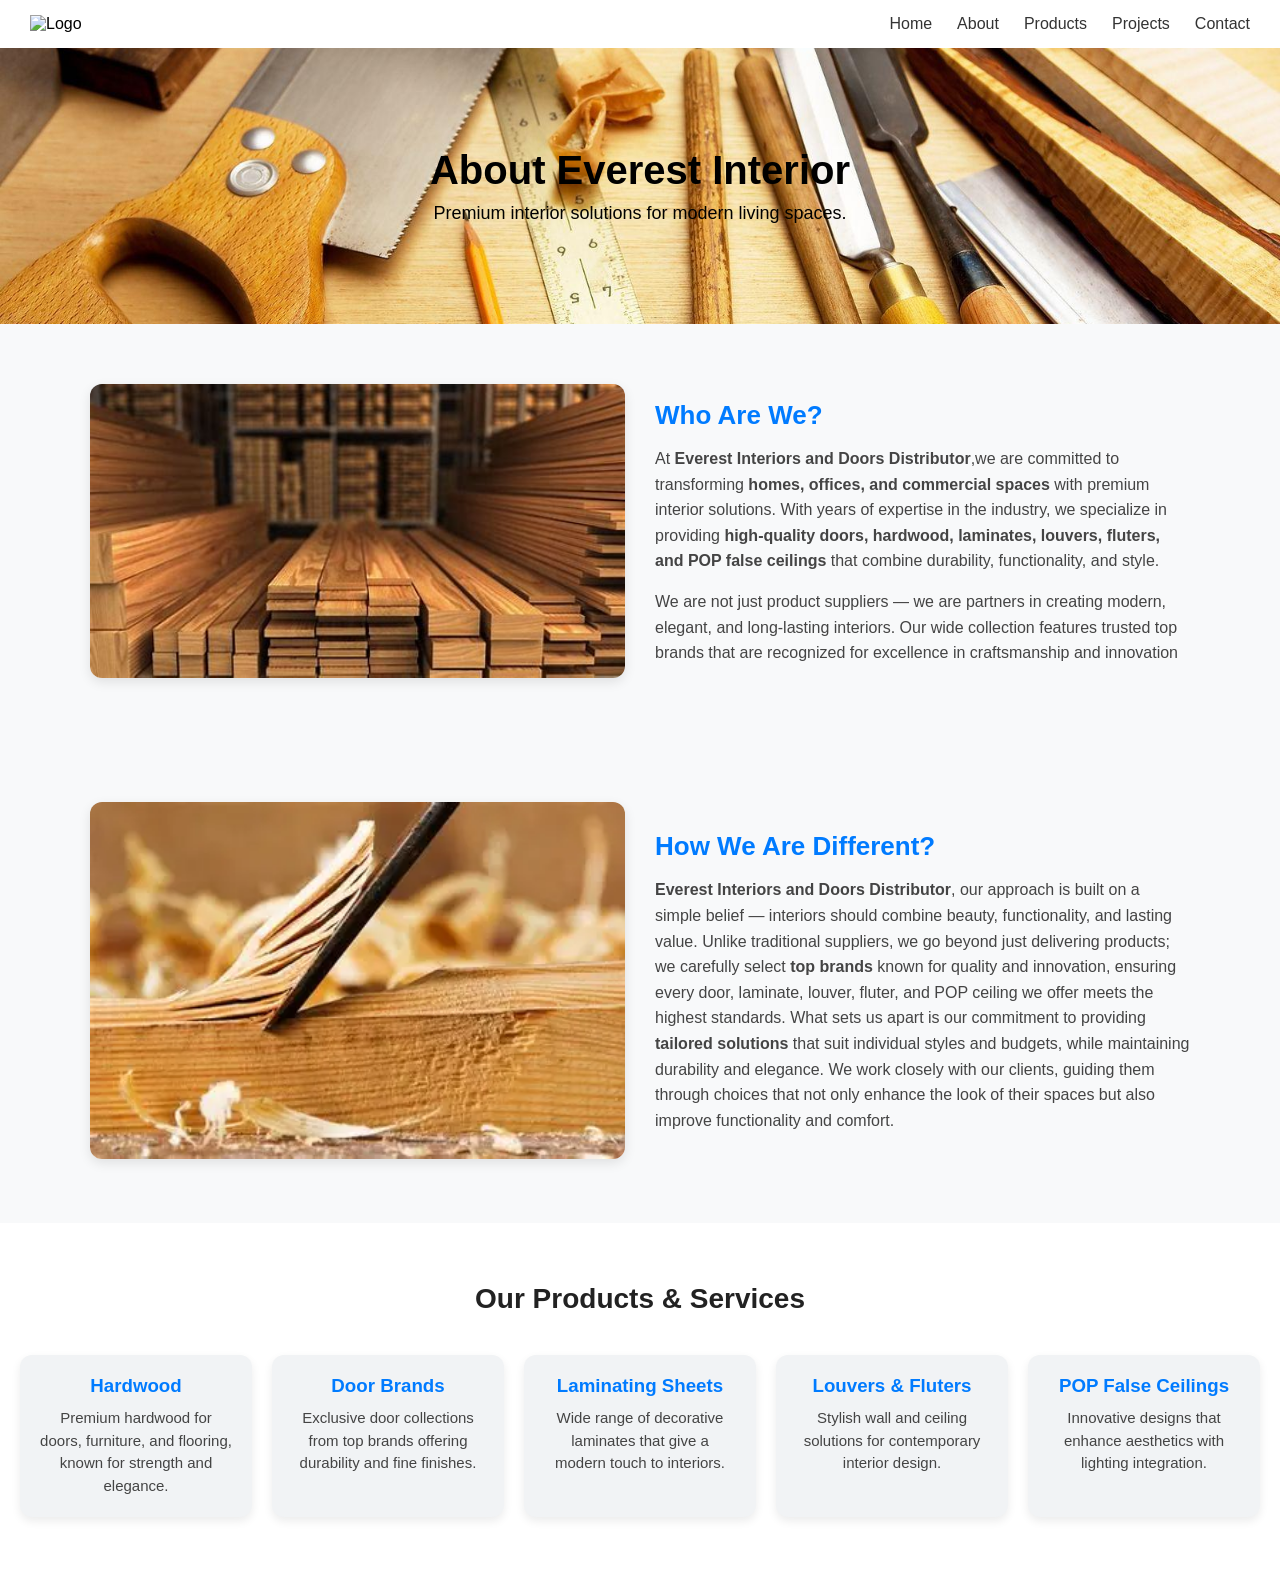
==== about.html @ 9f43f261 "First commit" ====
<!DOCTYPE html>
<html lang="en">
<head>
  <meta charset="UTF-8">
  <meta name="viewport" content="width=device-width, initial-scale=1.0">
  <title>Website Header</title>
  <link rel="stylesheet" href="style.css">
</head>
<body>

  <!-- Header Section -->
  <header>
    <nav class="navbar">
      <div class="logo">
        <img src="logo.png" alt="Logo">
      </div>

      <ul class="menu">
        <li><a href="index.html">Home</a></li>
        <li><a href="about.html">About</a></li>
        <li><a href="#">Products</a></li>
        <li><a href="#">Projects</a></li>
        <li><a href="#">Contact</a></li>
      </ul>
    </nav>
  </header>

    <section class="about-banner">
    <h1>About Everest Interior</h1>
    <p>Premium interior solutions for modern living spaces.</p>
  </section>

  <!-- Section 1: Image Left + Text Right -->
  <section class="zigzag">
    <div class="zigzag-container">
      <div class="zigzag-image">
        <img src="images/about1.jpeg" alt="Hardwood Products">
      </div>
      <div class="zigzag-text">
        <h2>Who Are We?</h2>
        <p>
          At <strong>Everest Interiors and Doors Distributor</strong>,we are committed to transforming<b> homes, offices, and commercial spaces</b>
           with premium interior solutions. With years of expertise in the industry, we specialize in providing <b>high-quality doors,
           hardwood, laminates, louvers, fluters, and POP false ceilings</b> that combine durability, functionality, and style.
    
           <span style="display:block; margin-top:15px;">We are not just product suppliers — we are partners in creating modern, elegant, and long-lasting interiors.
           Our wide collection features trusted top brands that are recognized for excellence in craftsmanship and innovation</span>

        </p>
      </div>
    </div>
  </section>

  <!-- Section 2: Text Left + Image Right -->
  <section class="zigzag">
    <div class="zigzag-container reverse">
      <div class="zigzag-text">
        <h2>How We Are Different?</h2>
        <p>
          <b>Everest Interiors and Doors Distributor</b>, our approach is built on a simple belief — interiors should combine beauty, functionality,
           and lasting value. Unlike traditional suppliers, we go beyond just delivering products; we carefully select<b> top brands </b>known for 
           quality and innovation, ensuring every door, laminate, louver, fluter, and POP ceiling we offer meets the highest standards. 
           What sets us apart is our commitment to providing <b>tailored solutions</b> that suit individual styles and budgets,
            while maintaining durability and elegance. We work closely with our clients, guiding them through choices that not only
             enhance the look of their spaces but also improve functionality and comfort.
        </p>
      </div>
      <div class="zigzag-image">
        <img src="images/about2.webp" alt="Interior Design">
      </div>
    </div>
  </section>
  <!-- Services Showcase -->
  <section class="services">
    <h2>Our Products & Services</h2>
    <div class="service-grid">
      <div class="service-box">
        <h3>Hardwood</h3>
        <p>Premium hardwood for doors, furniture, and flooring, known for strength and elegance.</p>
      </div>
      <div class="service-box">
        <h3>Door Brands</h3>
        <p>Exclusive door collections from top brands offering durability and fine finishes.</p>
      </div>
      <div class="service-box">
        <h3>Laminating Sheets</h3>
        <p>Wide range of decorative laminates that give a modern touch to interiors.</p>
      </div>
      <div class="service-box">
        <h3>Louvers & Fluters</h3>
        <p>Stylish wall and ceiling solutions for contemporary interior design.</p>
      </div>
      <div class="service-box">
        <h3>POP False Ceilings</h3>
        <p>Innovative designs that enhance aesthetics with lighting integration.</p>
      </div>
    </div>
  </section>

</body>
</html>
---- style.css ----
/* Reset default browser styles */
* {
  margin: 0;
  padding: 0;
  box-sizing: border-box;
}

/* Header Styling */
header {
  background-color: #ffffff;
  box-shadow: 0 2px 5px rgba(0,0,0,0.1);
  padding: 15px 30px;
}

/* Navigation Bar */
.navbar {
  display: flex;
  justify-content: space-between;  /* logo left, menu right */
  align-items: center;
}

/* Logo Styling */
.logo img {
  height: 45px;   /* adjust logo size */
  width: auto;
}

/* Menu Styling */
.menu {
  list-style: none;
  display: flex;
  gap: 25px;
}

.menu li a {
  text-decoration: none;
  font-size: 16px;
  color: #333;
  font-weight: 500;
  transition: color 0.3s ease;
}

.menu li a:hover {
  color: #007bff;
}
/* Reset */
* {
  margin: 0;
  padding: 0;
  box-sizing: border-box;
}

/* Banner Section */
.banner {
  height: 100vh;  /* full screen height */
  background: url("images/banner.jpg") no-repeat center center/cover;
  display: flex;
  justify-content: center;
  align-items: center;
  text-align: center;
  color: white;
  position: relative;
}

/* Overlay (optional for dark effect) */
.banner::before {
  content: "";
  position: absolute;
  top: 0; left: 0;
  width: 100%; height: 100%;
  background: rgba(0,0,0,0.4); /* dark layer */
  z-index: 1;
}

/* Text in Banner */
.banner-text {
  position: relative;
  z-index: 2;
}

.banner-text h1 {
  font-size: 3rem;
  font-weight: bold;
  margin-bottom: 15px;
}

.banner-text p {
  font-size: 1.3rem;
  font-weight: bold;
}
/* Button Style */
.btn {
  display: inline-block;
  padding: 12px 28px;
  background: #0a0a0a;
  color: white;
  text-decoration: none;
  font-size: 16px;
  font-weight: bold;
  border-radius: 6px;
  transition: background 0.3s ease;
}

.btn:hover {
  background: #0056b3;
}

/* Centering Example */
.button-container {
  text-align: center;
  margin-top: 50px;
}
/* Section Styling */
.brands-section {
  text-align: center;
  padding: 50px 20px;
}

.brands-section h2 {
  font-size: 22px;
  font-weight: bold;
  margin-bottom: 40px;
}

/* Grid Styling */
.brands-grid {
  display: grid;
  grid-template-columns: repeat(auto-fit, minmax(180px, 1fr));
  gap: 30px;
  justify-items: center;
}

/* Card Styling */
.brand-card {
  text-align: center;
}

.brand-card img {
  width: 200px;
  height: 200px;
  object-fit: cover;
  border-radius: 12px;
  transition: transform 0.3s ease;
}

.brand-card img:hover {
  transform: scale(1.05);
}

.brand-card p {
  margin-top: 10px;
  font-size: 16px;
  font-weight: 500;
}
.about-section {
  padding: 50px 20px;
  text-align: center;
}

.about-section h2 {
  font-size: 22px;
  font-weight: bold;
  margin-bottom: 30px;
}

/* Container */
.about-container {
  display: flex;
  align-items: stretch;   /* 🔑 makes both sides equal height */
  justify-content: center;
  gap: 0;
}

/* Left Image */
.about-image {
  flex: 1;
}

.about-image img {
  width: 100%;
  height: 100%;   /* 🔑 fills parent height */
  object-fit: cover;  /* ensures image scales properly */
  border-radius: 8px 0 0 8px; /* rounded only left side */
}

/* Right Content */
.about-content {
  flex: 1;
  background: #d1caca;
  padding: 40px;
  display: flex;
  flex-direction: column;
  justify-content: center;  /* center text vertically */
  border-radius: 0 8px 8px 0; /* rounded only right side */
}

.about-content p {
  font-size: 16px;
  line-height: 1.6;
  margin-bottom: 20px;
}

/* Button */
.about-btn {
  display: inline-block;
  padding: 12px 28px;
  background: #0a0a0a;
  color: white;
  text-decoration: none;
  font-size: 16px;
  font-weight: bold;
  border-radius: 6px;
  transition: background 0.3s ease;


}

.about-btn:hover {
  background: #3a3737;
}
/* Section Styling */
.explore-section {
  text-align: center;
  margin: 50px 0;
}

.explore-section h2 {
  font-size: 20px;
  font-weight: bold;
  margin-bottom: 20px;
}

/* Grid Layout */
.explore-grid {
  display: grid;
  grid-template-columns: repeat(3, 1fr);
  gap: 30px;
  justify-items: center;
  padding: 0 20px;
}

/* Each Item */
.explore-item {
  text-align: center;
}

.explore-item img {
  width: 300px;
  height: 300px;
  object-fit: cover;
  border-radius: 8px;
  display: block;
  margin: 0 auto;
}

/* Captions */
.explore-item p {
  margin-top: 10px;
  font-size: 16px;
}

/* See More Block */
.see-more {
  width: 300px;
  height: 300px;
  background: #f5dada;
  display: flex;
  align-items: center;
  justify-content: center;
  text-decoration: none;
  border-radius: 8px;
  transition: background 0.3s;
}

.see-more p {
  font-weight: bold;
  color: #000;
}

.see-more:hover {
  background: #e3bcbc;
}
.testimonial-section {
  text-align: center;
  padding: 50px 20px;
  background: #fff;
}

.testimonial-section h2 {
  font-size: 28px;
  margin-bottom: 30px;
}

.testimonial-container {
  display: flex;
  justify-content: center;
  gap: 30px;         /* space between each testimonial */
  flex-wrap: wrap;   /* makes it mobile-friendly */
}

.testimonial {
  flex: 1 1 30%;     /* each testimonial takes ~30% width */
  max-width: 350px;
  background: #f9f9f9;
  padding: 25px;
  border-radius: 12px;
  box-shadow: 0 4px 8px rgba(0,0,0,0.1);
  text-align: center;
}

.testimonial img {
  width: 90px;
  height: 90px;
  border-radius: 50%; /* makes the image circular */
  object-fit: cover;
  margin-bottom: 15px;
}

.testimonial h3 {
  font-size: 18px;
  margin-bottom: 10px;
  font-weight: bold;
}

.testimonial p {
  font-size: 15px;
  color: #444;
  line-height: 1.5;
}

body {
  font-family: Arial, sans-serif;
  margin: 0;
  padding: 0;
  background: #f8f9fa;
}

.showcase {
  display: grid;
  grid-template-columns: repeat(auto-fit, minmax(200px, 1fr));
  gap: 20px;
  padding: 60px 20px;
  background: #fff;
  text-align: center;
}

.box {
  background: #f1f3f5;
  padding: 30px 20px;
  border-radius: 15px;
  box-shadow: 0 4px 10px rgba(0,0,0,0.1);
  transition: 0.3s;
}

.box:hover {
  transform: translateY(-5px);
}

.box i {
  font-size: 40px;
  color: #007bff;
  margin-bottom: 15px;
}

.count {
  font-size: 32px;
  font-weight: bold;
  color: #333;
}

.label {
  margin-top: 8px;
  font-size: 16px;
  font-weight: 500;
  color: #555;
}
/* ===== Footer ===== */
.site-footer {
  background: #111;
  color: #ddd;
  padding: 50px 20px 20px;
  font-size: 14px;
}
.footer-container {
  display: grid;
  grid-template-columns: repeat(4, 1fr);
  gap: 30px;
  max-width: 1200px;
  margin: auto;
}
.footer-container h3, 
.footer-container h4 {
  color: #fff;
  margin-bottom: 15px;
}
.footer-about p {
  line-height: 1.6;
}
.footer-links ul {
  list-style: none;
  padding: 0;
}
.footer-links ul li {
  margin-bottom: 8px;
}
.footer-links ul li a {
  color: #ddd;
  text-decoration: none;
  transition: color 0.3s;
}
.footer-links ul li a:hover {
  color: #00aaff;
}
.footer-contact p {
  margin-bottom: 8px;
}
.footer-social a img {
  width: 28px;
  margin-right: 10px;
  transition: transform 0.3s;
}
.footer-social a img:hover {
  transform: scale(1.1);
}
.footer-bottom {
  border-top: 1px solid #333;
  text-align: center;
  padding-top: 15px;
  margin-top: 30px;
  font-size: 13px;
  color: #aaa;
}

/* Responsive */
@media (max-width: 768px) {
  .footer-container {
    grid-template-columns: 1fr 1fr;
  }
}
@media (max-width: 480px) {
  .footer-container {
    grid-template-columns: 1fr;
    text-align: center;
  }
  .footer-social {
    margin-top: 10px;
  }
}

/* ===== About Page Styles ===== */
/* ===== About Banner ===== */
.about-banner {
  background: url("images/about.banner.jpg") center/cover no-repeat;
  color: #000000;
  text-align: center;
  padding: 100px 20px;
}
.about-banner h1 {
  font-size: 40px;
  margin-bottom: 10px;
}
.about-banner p {
  font-size: 18px;
}

/* ===== Zigzag Layout ===== */
.zigzag {
  padding: 60px 20px;
}
.zigzag-container {
  display: flex;
  flex-wrap: wrap;
  gap: 30px;
  align-items: center;
  max-width: 1100px;
  margin: auto;
}
.zigzag-container.reverse {
  flex-direction: row-reverse;
}
.zigzag-image {
  flex: 1 1 45%;
}
.zigzag-image img {
  width: 100%;
  border-radius: 12px;
  box-shadow: 0 4px 12px rgba(0,0,0,0.1);
}
.zigzag-text {
  flex: 1 1 45%;
}
.zigzag-text h2 {
  color: #007bff;
  margin-bottom: 15px;
  font-size: 26px;
}
.zigzag-text p {
  color: #444;
  line-height: 1.6;
}


/* Services Section */
.services {
  padding: 60px 20px;
  background: #fff;
  text-align: center;
}

.services h2 {
  font-size: 28px;
  margin-bottom: 40px;
  color: #222;
}

.service-grid {
  display: grid;
  grid-template-columns: repeat(auto-fit, minmax(220px, 1fr));
  gap: 20px;
}

.service-box {
  background: #f1f3f5;
  padding: 20px;
  border-radius: 12px;
  box-shadow: 0 4px 10px rgba(0,0,0,0.08);
  transition: transform 0.3s;
}

.service-box:hover {
  transform: translateY(-5px);
}

.service-box h3 {
  color: #007bff;
  margin-bottom: 10px;
}

.service-box p {
  font-size: 15px;
  color: #444;
  line-height: 1.5;
}
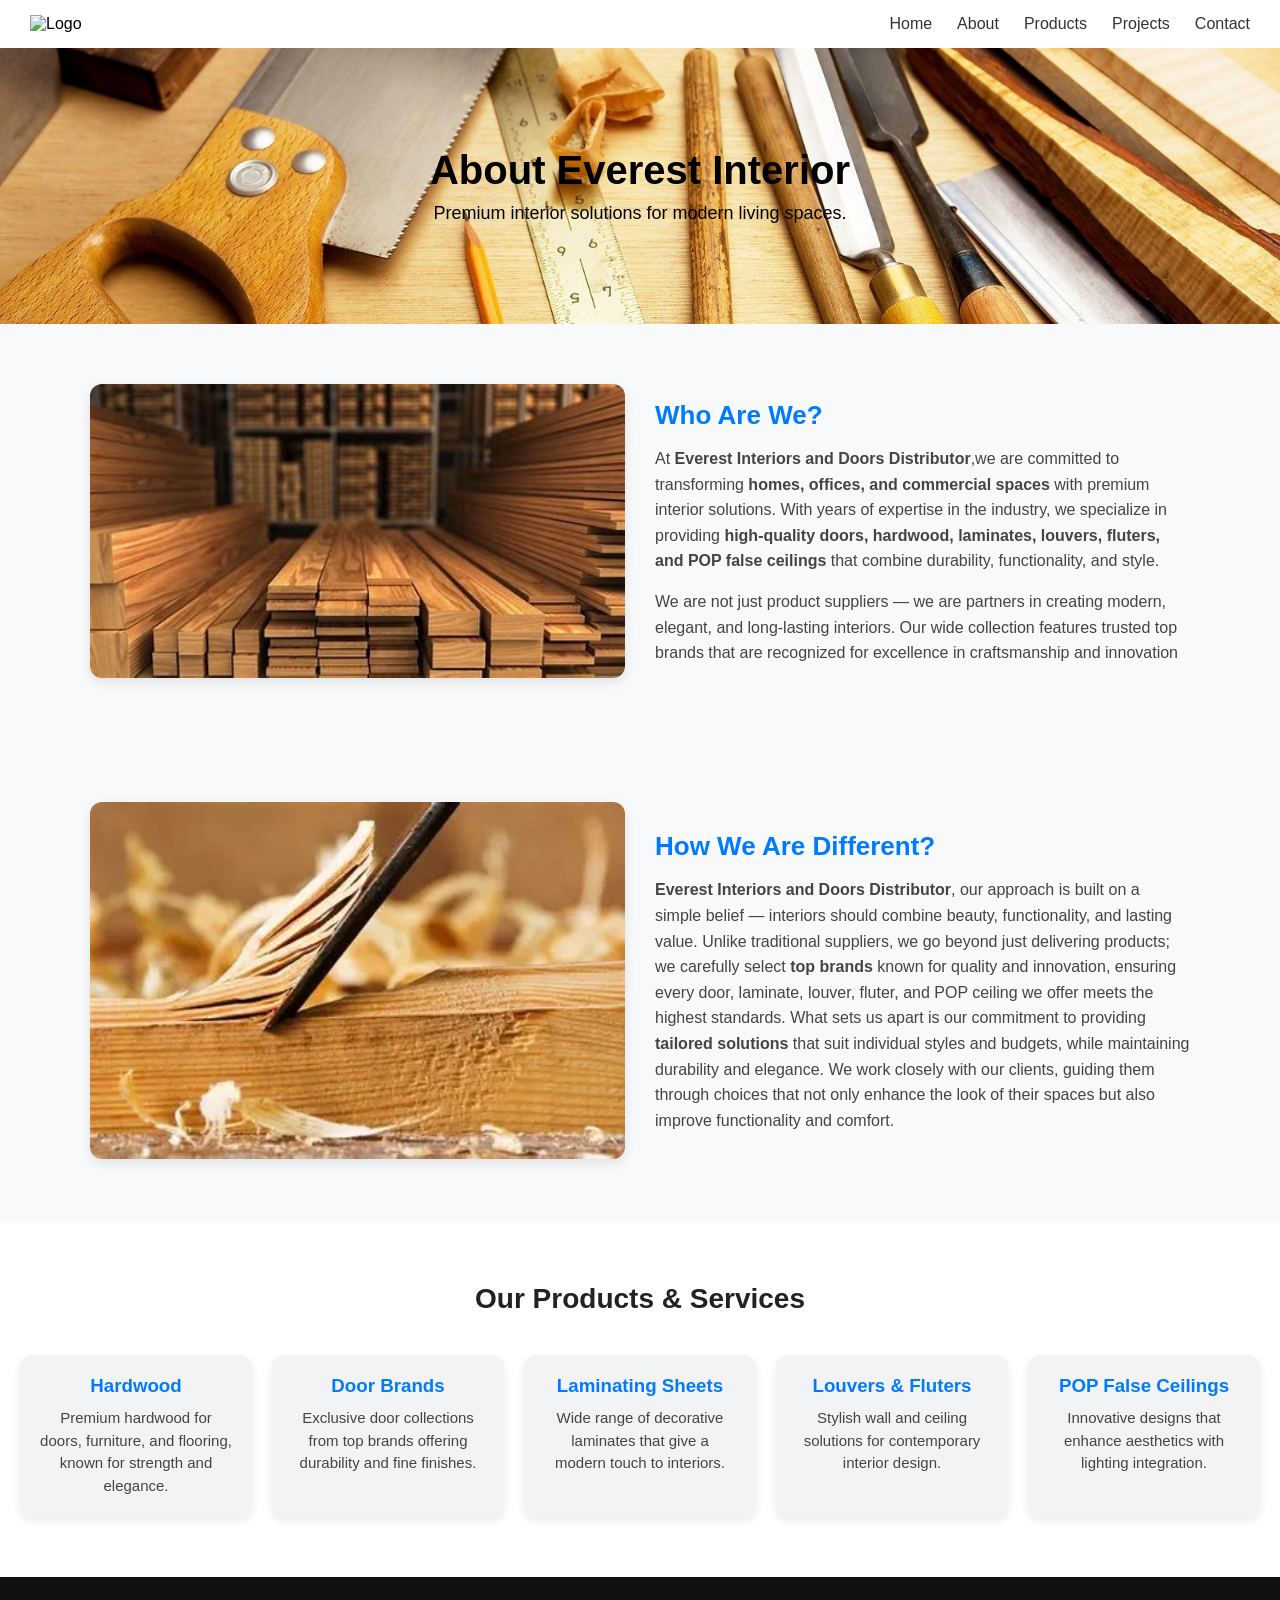
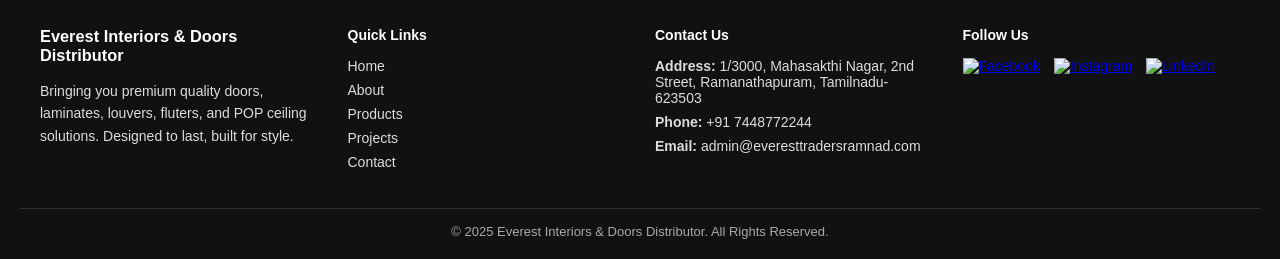
==== commit 0b687710: "product page" ====
--- a/about.html
+++ b/about.html
@@ -96,6 +96,52 @@
       </div>
     </div>
   </section>
+<!-- ===== Footer Section ===== -->
+<footer class="site-footer">
+  <div class="footer-container">
+
+    <!-- Company Info -->
+    <div class="footer-about">
+      <h3>Everest Interiors & Doors Distributor</h3>
+      <p>
+        Bringing you premium quality doors, laminates, louvers, fluters, 
+        and POP ceiling solutions. Designed to last, built for style.
+      </p>
+    </div>
+
+    <!-- Quick Links -->
+    <div class="footer-links">
+      <h4>Quick Links</h4>
+      <ul>
+        <li><a href="index.html">Home</a></li>
+        <li><a href="about.html">About</a></li>
+        <li><a href="services.html">Products</a></li>
+        <li><a href="services.html">Projects</a></li>
+        <li><a href="contact.html">Contact</a></li>
+      </ul>
+    </div>
+
+    <!-- Contact Info -->
+    <div class="footer-contact">
+      <h4>Contact Us</h4>
+      <p><strong>Address:</strong> 1/3000, Mahasakthi Nagar, 2nd Street, Ramanathapuram, Tamilnadu-623503</p>
+      <p><strong>Phone:</strong> +91 7448772244</p>
+      <p><strong>Email:</strong> admin@everesttradersramnad.com</p>
+    </div>
+
+    <!-- Social Media -->
+    <div class="footer-social">
+      <h4>Follow Us</h4>
+      <a href="#"><img src="icons/facebook.png" alt="Facebook"></a>
+      <a href="#"><img src="icons/instagram.png" alt="Instagram"></a>
+      <a href="#"><img src="icons/linkedin.png" alt="LinkedIn"></a>
+    </div>
+  </div>
+
+  <div class="footer-bottom">
+    <p>© 2025 Everest Interiors & Doors Distributor. All Rights Reserved.</p>
+  </div>
+</footer>
 
 </body>
 </html>
--- a/style.css
+++ b/style.css
@@ -541,4 +541,4 @@
   color: #444;
   line-height: 1.5;
 }
-
+/*Products page*/
